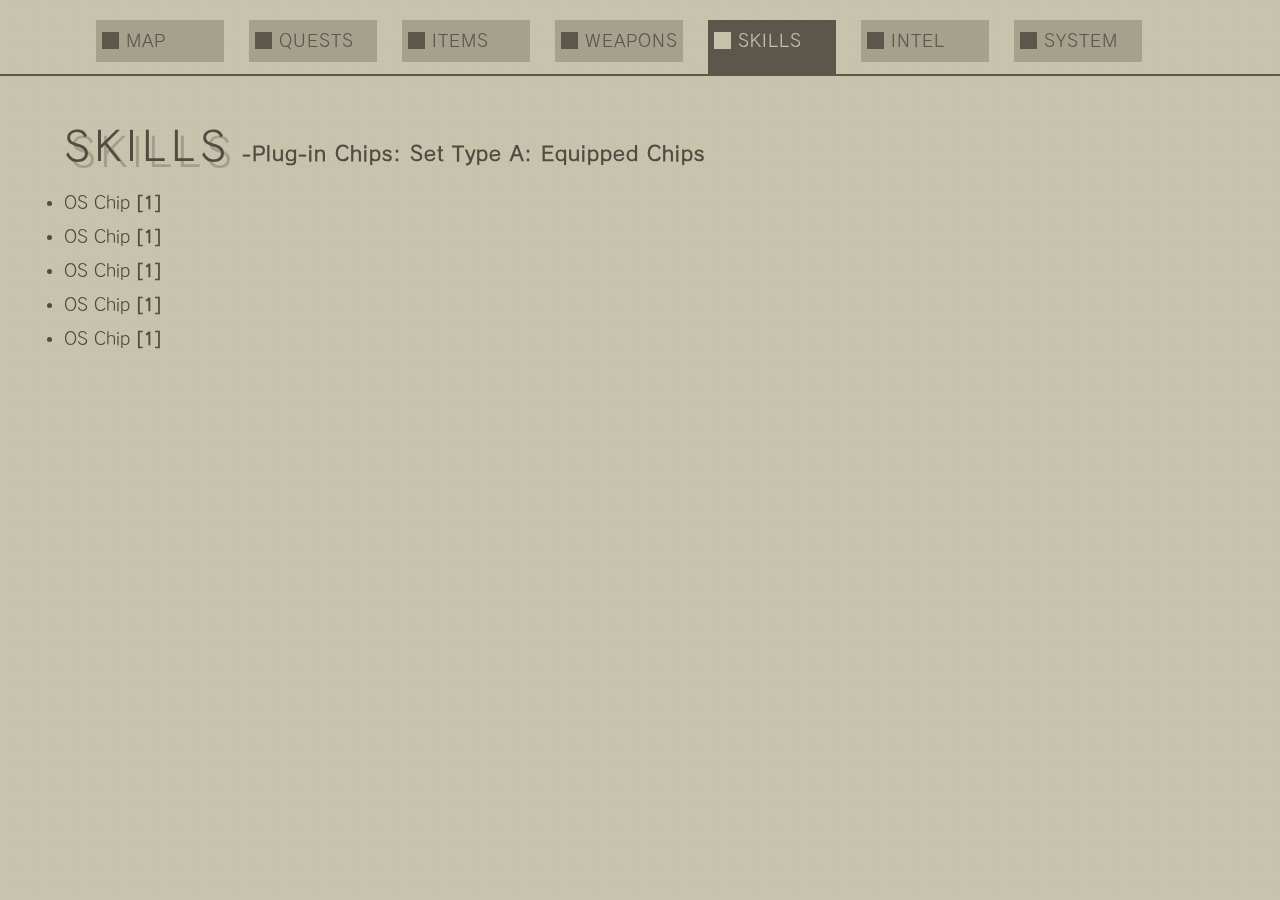
==== plugin/index.html @ 489c1a50 "plugin" ====
<!doctype html>

<script src="http://ajax.googleapis.com/ajax/libs/jquery/1.10.2/jquery.min.js"></script>
<link href='https://fonts.googleapis.com/css?family=Open+Sans:400,600,300' rel='stylesheet' type='text/css'>
<link rel="stylesheet" type="text/css" href="../css/plugin.css" />

<html>
<head> <title> Plug-in Chips </title> </head>

<body>

<div id="checkerboard"></div>

<div id="nav">
	<ul>
		<li /> Map
		<li /> Quests
		<li /> Items
		<li /> Weapons
		<li class="active" /> Skills
		<li /> Intel
		<li /> System
	</ul>
</div>

<div id="container">
	<div class="header">
		<h3>Skills</h3>
		<h4> -Plug-in Chips: Set Type A: Equipped Chips</h4>
	</div>

	<div class="chips">
		<ul>
			<li /> OS Chip  <b>[1]</b> 
			<li /> OS Chip  <b>[1]</b> 
			<li /> OS Chip  <b>[1]</b> 
			<li /> OS Chip  <b>[1]</b> 
			<li /> OS Chip  <b>[1]</b> 
	</div>
</div>

</body>
---- css/plugin.css ----
* {
  margin: 0;
  padding: 0;
}
body {
  color: #504C41;
  background-color: #C6C2AB;
  font-size: 17px;
  font-family: 'Rodin', 'Open Sans', sans-serif;
  /*hunt for Rodin?*/
  box-sizing: border-box;
}
@font-face {
  font-family: Rodin;
  src: local('Rodin'), url(../Rodin.otf) format('opentype');
}
#checkerboard {
  opacity: 0.05;
  z-index: -1;
  position: fixed;
  top: 0;
  left: 0;
  height: 100%;
  width: 100%;
  background-image: linear-gradient(45deg, #fff 25%, transparent 25%), linear-gradient(-45deg, #fff 25%, transparent 25%), linear-gradient(45deg, transparent 75%, #fff 75%), linear-gradient(-45deg, transparent 75%, #fff 75%);
  background-size: 5px 5px;
  background-position: 0 0, 2.5px 0, 2.5px -2.5px, 0px 2.5px;
  /*	background-position: 0 0, 0 10px, 10px -10px, -10px 0px;
*/
}
#nav {
  height: 50px;
  opacity: 0.9;
  padding-bottom: 4px;
  border-bottom: 2px solid #504C41;
}
#nav:after {
  content: "";
  display: block;
  clear: both;
}
#nav ul {
  height: 100%;
  max-width: 85%;
  margin: 20px auto;
}
#nav ul li {
  background-color: #A29E8A;
  list-style-type: none;
  display: block;
  float: left;
  text-transform: uppercase;
  padding: 4px;
  width: 120px;
  margin-right: 25px;
  margin-bottom: 10px;
  letter-spacing: 1px;
  transition: 0.1s background-color, color;
}
#nav ul li:before {
  content: '';
  display: inline-block;
  position: relative;
  top: 2px;
  height: 17px;
  width: 17px;
  background-color: #504C41;
  margin-left: 2px;
}
#nav ul li:hover,
#nav ul li.active {
  cursor: crosshair;
  background-color: #504C41;
  color: #C6C2AB;
  height: 100%;
  padding-bottom: 0;
}
#nav ul li:hover:before,
#nav ul li.active:before {
  background-color: #C6C2AB;
}
#container {
  width: 90%;
  margin: 30px auto;
}
#container .header h3 {
  letter-spacing: 5px;
  text-transform: uppercase;
  font-size: 40px;
  font-weight: normal;
  text-shadow: 6px 6px #A29E8A;
}
#container .header h3,
#container .header h4 {
  display: inline-block;
}
#container .header h4 {
  font-size: 20px;
  margin-left: 5px;
  letter-spacing: 1px;
}
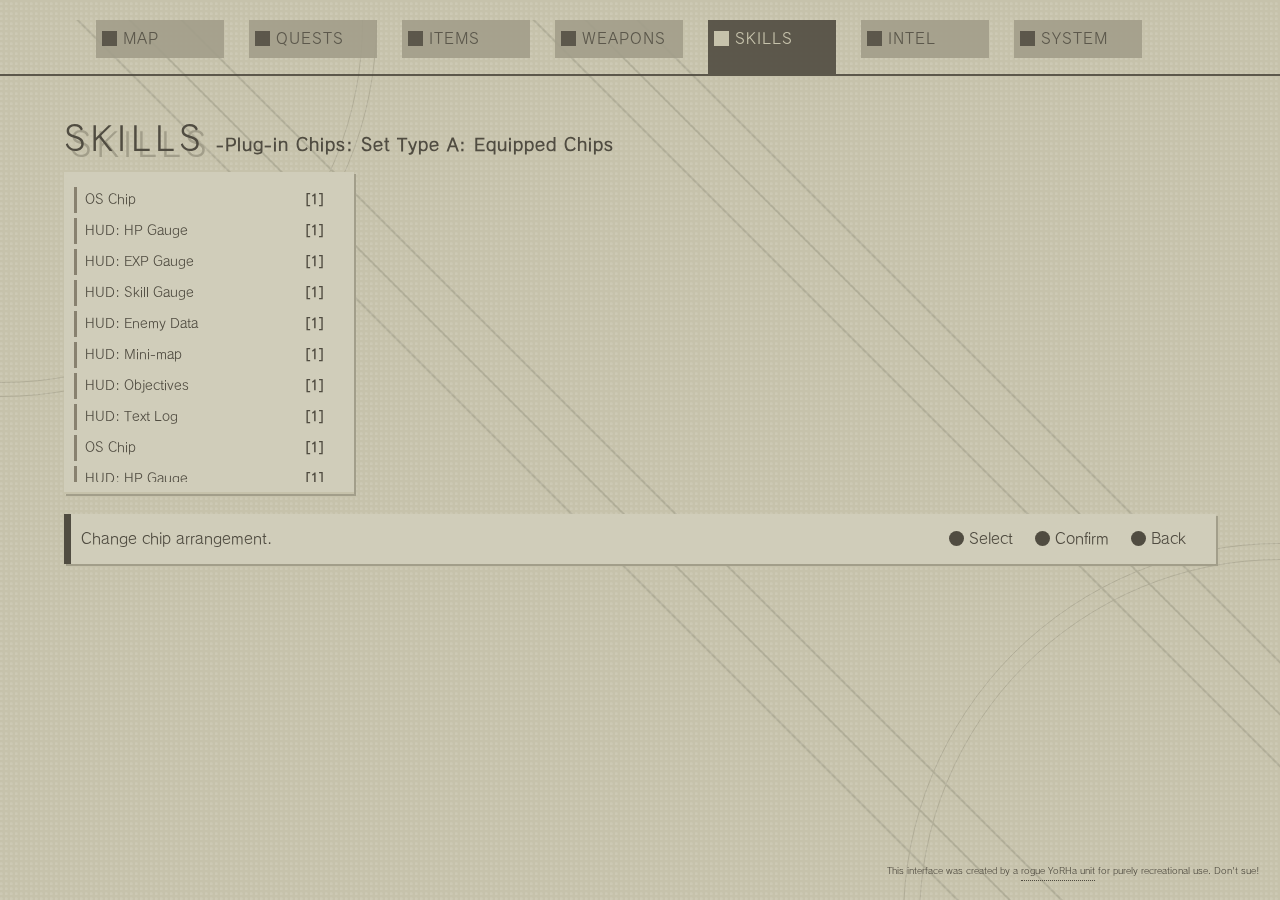
==== commit 29cb53e4: "more nier" ====
--- a/plugin/index.html
+++ b/plugin/index.html
@@ -10,6 +10,23 @@
 <body>
 
 <div id="checkerboard"></div>
+<div id="shapes">
+
+	<div class="circle one">
+		<div class="circle"> </div>
+	</div>
+	<div class="circle two">
+		<div class="circle"> </div>
+	</div>
+
+	<div class="diag"></div>
+	<div class="diag"></div>
+	<div class="diag space"></div>
+
+	<div class="diag"></div>
+	<div class="diag"></div>
+	<div class="diag"></div>
+</div>
 
 <div id="nav">
 	<ul>
@@ -32,11 +49,36 @@
 	<div class="chips">
 		<ul>
 			<li /> OS Chip  <b>[1]</b> 
+			<li />HUD: HP Gauge <b>[1]</b> 
+			<li />HUD: EXP Gauge <b>[1]</b> 
+			<li />HUD: Skill Gauge <b>[1]</b> 
+			<li />HUD: Enemy Data <b>[1]</b> 
+			<li />HUD: Mini-map <b>[1]</b> 
+			<li />HUD: Objectives <b>[1]</b> 
+			<li />HUD: Text Log <b>[1]</b> 
+
 			<li /> OS Chip  <b>[1]</b> 
-			<li /> OS Chip  <b>[1]</b> 
-			<li /> OS Chip  <b>[1]</b> 
-			<li /> OS Chip  <b>[1]</b> 
+			<li />HUD: HP Gauge <b>[1]</b> 
+			<li />HUD: EXP Gauge <b>[1]</b> 
+			<li />HUD: Skill Gauge <b>[1]</b> 
+			<li />HUD: Enemy Data <b>[1]</b> 
+			<li />HUD: Mini-map <b>[1]</b> 
+			<li />HUD: Objectives <b>[1]</b> 
+			<li />HUD: Text Log <b>[1]</b> 
+
 	</div>
+
+	<div class="select">
+
+	Change chip arrangement.
+
+	<ul class="options">
+		<li /> Select
+		<li /> Confirm
+		<li /> Back
+	</ul>
 </div>
 
+
+<div id="creds">This interface was created by a <a href="..">rogue YoRHa unit</a> for purely recreational use. Don't sue! </div>
 </body>
--- a/css/plugin.css
+++ b/css/plugin.css
@@ -1,3 +1,27 @@
+::-webkit-scrollbar {
+  -webkit-appearance: none;
+  width: 3px;
+}
+::-webkit-scrollbar-thumb {
+  border-radius: 4px;
+  background-color: rgba(0, 0, 0, 0.5);
+  box-shadow: 0 0 1px rgba(255, 255, 255, 0.5);
+  margin-right: 4px;
+}
+@font-face {
+  font-family: Rodin;
+  src: local('Rodin'), url(../Rodin.otf) format('opentype');
+}
+.square {
+  content: '';
+  display: inline-block;
+  position: relative;
+  top: 2px;
+  height: 15px;
+  width: 15px;
+  background-color: #504C41;
+  margin-left: 2px;
+}
 * {
   margin: 0;
   padding: 0;
@@ -5,17 +29,53 @@
 body {
   color: #504C41;
   background-color: #C6C2AB;
-  font-size: 17px;
+  font-size: 15px;
   font-family: 'Rodin', 'Open Sans', sans-serif;
   /*hunt for Rodin?*/
   box-sizing: border-box;
 }
-@font-face {
-  font-family: Rodin;
-  src: local('Rodin'), url(../Rodin.otf) format('opentype');
+#shapes {
+  overflow: hidden;
+  height: 100%;
+  width: 100%;
+  position: fixed;
+  z-index: -3;
+  opacity: 0.6;
+}
+#shapes .circle {
+  width: 750px;
+  height: 750px;
+  border-radius: 100%;
+  background-color: transparent;
+  border: 1px solid #A29E8A;
+}
+#shapes .circle > .circle {
+  margin: 15px;
+  height: 720px;
+  width: 720px;
+}
+#shapes .circle.one {
+  position: absolute;
+  top: -375px;
+  left: -375px;
+}
+#shapes .circle.two {
+  position: absolute;
+  bottom: -375px;
+  right: -375px;
+}
+#shapes .diag {
+  width: 100%;
+  height: 1px;
+  border-bottom: 1px solid #A29E8A;
+  transform: rotate(45deg) scale(2);
+  margin-bottom: 50px;
+}
+#shapes .diag.space {
+  margin-bottom: 350px;
 }
 #checkerboard {
-  opacity: 0.05;
+  opacity: 0.12;
   z-index: -1;
   position: fixed;
   top: 0;
@@ -62,8 +122,8 @@
   display: inline-block;
   position: relative;
   top: 2px;
-  height: 17px;
-  width: 17px;
+  height: 15px;
+  width: 15px;
   background-color: #504C41;
   margin-left: 2px;
 }
@@ -83,10 +143,38 @@
   width: 90%;
   margin: 30px auto;
 }
+#container .chips {
+  font-size: 13px;
+  display: inline-block;
+  border-bottom: 2px solid #C6C2AB;
+}
+#container .chips ul {
+  list-style: none;
+  height: 300px;
+  width: 250px;
+  overflow-y: scroll;
+  padding-right: 20px;
+}
+#container .chips ul li {
+  border-left: 5px solid #88816f;
+  padding-left: 8px;
+  margin: 5px -2px;
+  padding-right: 15px;
+  margin-right: -15px;
+}
+#container .chips ul li b {
+  float: right;
+}
+#container .chips ul li:hover {
+  cursor: crosshair;
+  background-color: #504C41;
+  color: #C6C2AB;
+  transition: 0.1s all;
+}
 #container .header h3 {
   letter-spacing: 5px;
   text-transform: uppercase;
-  font-size: 40px;
+  font-size: 33px;
   font-weight: normal;
   text-shadow: 6px 6px #A29E8A;
 }
@@ -95,7 +183,55 @@
   display: inline-block;
 }
 #container .header h4 {
-  font-size: 20px;
+  font-size: 17px;
   margin-left: 5px;
   letter-spacing: 1px;
 }
+#container .chips,
+#container .select {
+  z-index: 0;
+  padding: 10px;
+  background-color: #d0cdba;
+  box-shadow: 2px 2px #A29E8A;
+}
+#container .select {
+  margin-top: 20px;
+  border-left: 7px solid #504C41;
+}
+#container .select ul.options {
+  float: right;
+}
+#container .select ul.options li {
+  float: left;
+  margin-right: 20px;
+  list-style-type: none;
+}
+#container .select ul.options li:before {
+  content: '';
+  display: inline-block;
+  position: relative;
+  top: 2px;
+  height: 15px;
+  width: 15px;
+  background-color: #504C41;
+  margin-left: 2px;
+  border-radius: 99px;
+}
+#creds {
+  position: fixed;
+  bottom: 0;
+  right: 0;
+  font-size: 9px;
+  padding: 20px;
+}
+#creds a {
+  text-decoration: none;
+  color: #504C41;
+  margin-bottom: -5px;
+  display: inline-block;
+  border-bottom: 1px dotted #504C41;
+}
+#creds a:hover {
+  color: #000000;
+  cursor: crosshair;
+}
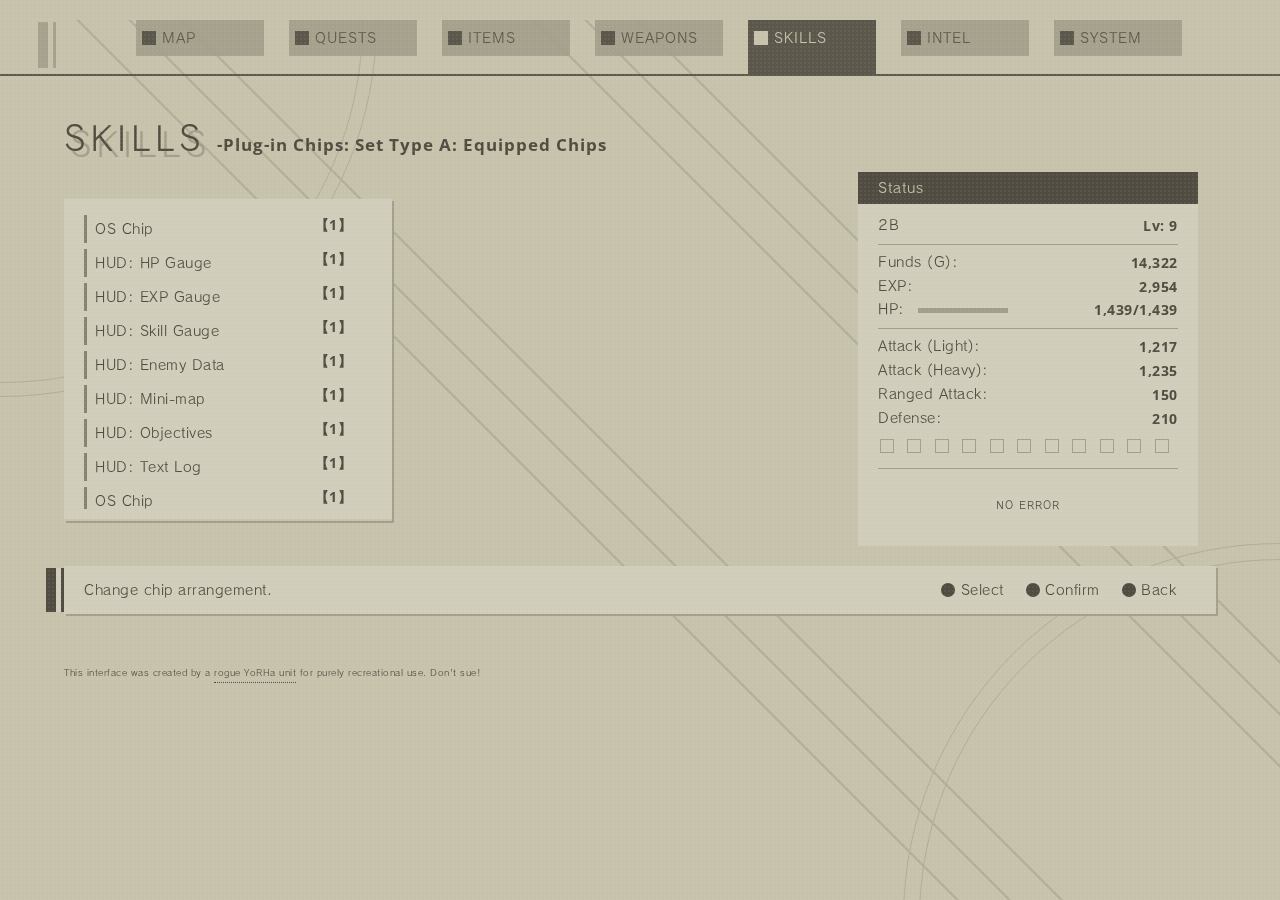
==== commit 9f69fdcc: "screams" ====
--- a/plugin/index.html
+++ b/plugin/index.html
@@ -5,6 +5,7 @@
 <link rel="stylesheet" type="text/css" href="../css/plugin.css" />
 
 <html>
+<meta charset="utf-8">
 <head> <title> Plug-in Chips </title> </head>
 
 <body>
@@ -48,24 +49,57 @@
 
 	<div class="chips">
 		<ul>
-			<li /> OS Chip  <b>[1]</b> 
-			<li />HUD: HP Gauge <b>[1]</b> 
-			<li />HUD: EXP Gauge <b>[1]</b> 
-			<li />HUD: Skill Gauge <b>[1]</b> 
-			<li />HUD: Enemy Data <b>[1]</b> 
-			<li />HUD: Mini-map <b>[1]</b> 
-			<li />HUD: Objectives <b>[1]</b> 
-			<li />HUD: Text Log <b>[1]</b> 
+			<li /> OS Chip  <b>1</b> 
+			<li />HUD: HP Gauge <b>1</b> 
+			<li />HUD: EXP Gauge <b>1</b> 
+			<li />HUD: Skill Gauge <b>1</b> 
+			<li />HUD: Enemy Data <b>1</b> 
+			<li />HUD: Mini-map <b>1</b> 
+			<li />HUD: Objectives <b>1</b> 
+			<li />HUD: Text Log <b>1</b> 
 
-			<li /> OS Chip  <b>[1]</b> 
-			<li />HUD: HP Gauge <b>[1]</b> 
-			<li />HUD: EXP Gauge <b>[1]</b> 
-			<li />HUD: Skill Gauge <b>[1]</b> 
-			<li />HUD: Enemy Data <b>[1]</b> 
-			<li />HUD: Mini-map <b>[1]</b> 
-			<li />HUD: Objectives <b>[1]</b> 
-			<li />HUD: Text Log <b>[1]</b> 
+			<li /> OS Chip  <b>1</b> 
+			<li />HUD: HP Gauge <b>1</b> 
+			<li />HUD: EXP Gauge <b>1</b> 
+			<li />HUD: Skill Gauge <b>1</b> 
+			<li />HUD: Enemy Data <b>1</b> 
+			<li />HUD: Mini-map <b>1</b> 
+			<li />HUD: Objectives <b>1</b> 
+			<li />HUD: Text Log <b>1</b> 
 
+	</div>
+
+	<div class="status">
+		<h2>Status</h2>
+		<ul>
+			<li /> 2B <b>Lv: 9</b>
+			<hr>
+			<li /> Funds (G): <b>14,322</b>
+			<li /> EXP: <b>2,954</b>
+			<li /> HP: <div class="hp"></div> <b>1,439/1,439</b>
+			<hr>
+			<li /> Attack (Light): <b>1,217</b>
+			<li /> Attack (Heavy): <b>1,235</b>
+			<li /> Ranged Attack: <b>150</b>
+			<li /> Defense: <b>210</b>
+		</ul>
+		<div class="squares">
+			<div> </div>
+			<div> </div>
+			<div> </div>
+			<div> </div>
+			<div> </div>
+			<div> </div>
+			<div> </div>
+			<div> </div>
+			<div> </div>
+			<div> </div>
+			<div> </div>
+		</div>
+		<hr>
+		<div class="error">
+			<span>No error</span>
+		</div>
 	</div>
 
 	<div class="select">
--- a/css/plugin.css
+++ b/css/plugin.css
@@ -11,14 +11,20 @@
 @font-face {
   font-family: Rodin;
   src: local('Rodin'), url(../Rodin.otf) format('opentype');
+  font-weight: normal;
+}
+@font-face {
+  font-family: Rodin;
+  src: local('Rodin'), url(../Rodin-bold.otf) format('opentype');
+  font-weight: bold;
 }
 .square {
   content: '';
   display: inline-block;
   position: relative;
   top: 2px;
-  height: 15px;
-  width: 15px;
+  height: 14px;
+  width: 14px;
   background-color: #504C41;
   margin-left: 2px;
 }
@@ -29,9 +35,10 @@
 body {
   color: #504C41;
   background-color: #C6C2AB;
-  font-size: 15px;
+  font-size: 14px;
   font-family: 'Rodin', 'Open Sans', sans-serif;
   /*hunt for Rodin?*/
+  letter-spacing: 0.5px;
   box-sizing: border-box;
 }
 #shapes {
@@ -75,16 +82,17 @@
   margin-bottom: 350px;
 }
 #checkerboard {
-  opacity: 0.12;
-  z-index: -1;
+  opacity: 0.06;
+  pointer-events: none;
+  z-index: 1;
   position: fixed;
   top: 0;
   left: 0;
   height: 100%;
   width: 100%;
   background-image: linear-gradient(45deg, #fff 25%, transparent 25%), linear-gradient(-45deg, #fff 25%, transparent 25%), linear-gradient(45deg, transparent 75%, #fff 75%), linear-gradient(-45deg, transparent 75%, #fff 75%);
-  background-size: 5px 5px;
-  background-position: 0 0, 2.5px 0, 2.5px -2.5px, 0px 2.5px;
+  background-size: 4px 4px;
+  background-position: 0 0, 2px 0, 2px -2px, 0px 2px;
   /*	background-position: 0 0, 0 10px, 10px -10px, -10px 0px;
 */
 }
@@ -103,6 +111,8 @@
   height: 100%;
   max-width: 85%;
   margin: 20px auto;
+  padding-left: 80px;
+  box-shadow: -5px 0px 0px -2px #A29E8A, -10px 0px 0px -2px #C6C2AB, -20px 0px 0px -2px #A29E8A;
 }
 #nav ul li {
   background-color: #A29E8A;
@@ -122,8 +132,8 @@
   display: inline-block;
   position: relative;
   top: 2px;
-  height: 15px;
-  width: 15px;
+  height: 14px;
+  width: 14px;
   background-color: #504C41;
   margin-left: 2px;
 }
@@ -144,26 +154,31 @@
   margin: 30px auto;
 }
 #container .chips {
-  font-size: 13px;
+  font-size: 14px;
   display: inline-block;
   border-bottom: 2px solid #C6C2AB;
 }
 #container .chips ul {
   list-style: none;
   height: 300px;
-  width: 250px;
   overflow-y: scroll;
   padding-right: 20px;
 }
 #container .chips ul li {
   border-left: 5px solid #88816f;
   padding-left: 8px;
-  margin: 5px -2px;
+  margin: 6px -2px;
   padding-right: 15px;
   margin-right: -15px;
 }
 #container .chips ul li b {
   float: right;
+}
+#container .chips ul li b:before {
+  content: '【';
+}
+#container .chips ul li b:after {
+  content: '】';
 }
 #container .chips ul li:hover {
   cursor: crosshair;
@@ -187,16 +202,59 @@
   margin-left: 5px;
   letter-spacing: 1px;
 }
+#container .chips {
+  margin-right: 25%;
+  width: 25%;
+}
+#container .status {
+  display: inline-block;
+  margin-left: 15%;
+  width: 26%;
+}
+#container .status .hp {
+  display: inline-block;
+  height: 5px;
+  width: 90px;
+  margin: 0 8px;
+  background-color: #A29E8A;
+  vertical-align: middle;
+}
+#container .status h2 {
+  letter-spacing: 1px;
+  background: #504C41;
+  font-weight: normal;
+  color: #C6C2AB;
+  font-size: 14px;
+  margin: -10px -20px 10px -20px;
+  padding: 2px 4px 2px 20px;
+}
+#container .status ul li {
+  list-style-type: none;
+  line-height: 1.7em;
+}
+#container .status ul li b {
+  float: right;
+}
+#container .status hr {
+  margin: 6px 0;
+  border: 0;
+  border-bottom: 1px solid #A29E8A;
+}
+#container .status,
 #container .chips,
 #container .select {
   z-index: 0;
-  padding: 10px;
+  padding: 10px 20px;
   background-color: #d0cdba;
+}
+#container .chips {
   box-shadow: 2px 2px #A29E8A;
 }
 #container .select {
   margin-top: 20px;
-  border-left: 7px solid #504C41;
+  box-shadow: -5px 0px 0px -2px #504C41, -10px 0px 0px -2px #d0cdba, -20px 0px 0px -2px #504C41, 2px 2px #A29E8A;
+  /*		border-left: 2px solid @dark_brown;
+*/
 }
 #container .select ul.options {
   float: right;
@@ -211,18 +269,39 @@
   display: inline-block;
   position: relative;
   top: 2px;
-  height: 15px;
-  width: 15px;
+  height: 14px;
+  width: 14px;
   background-color: #504C41;
   margin-left: 2px;
   border-radius: 99px;
 }
+.squares {
+  text-align: center;
+  margin: 4px auto;
+}
+.squares > div {
+  height: 12px;
+  width: 12px;
+  border: 1px solid #A29E8A;
+  display: inline-block;
+  margin-right: 8px;
+}
+.error {
+  text-align: center;
+}
+.error span {
+  display: inline-block;
+  padding: 20px;
+  margin: 0 auto;
+  text-transform: uppercase;
+  font-size: 10.5px;
+  letter-spacing: 1px;
+}
 #creds {
-  position: fixed;
   bottom: 0;
   right: 0;
   font-size: 9px;
-  padding: 20px;
+  margin-top: 50px;
 }
 #creds a {
   text-decoration: none;
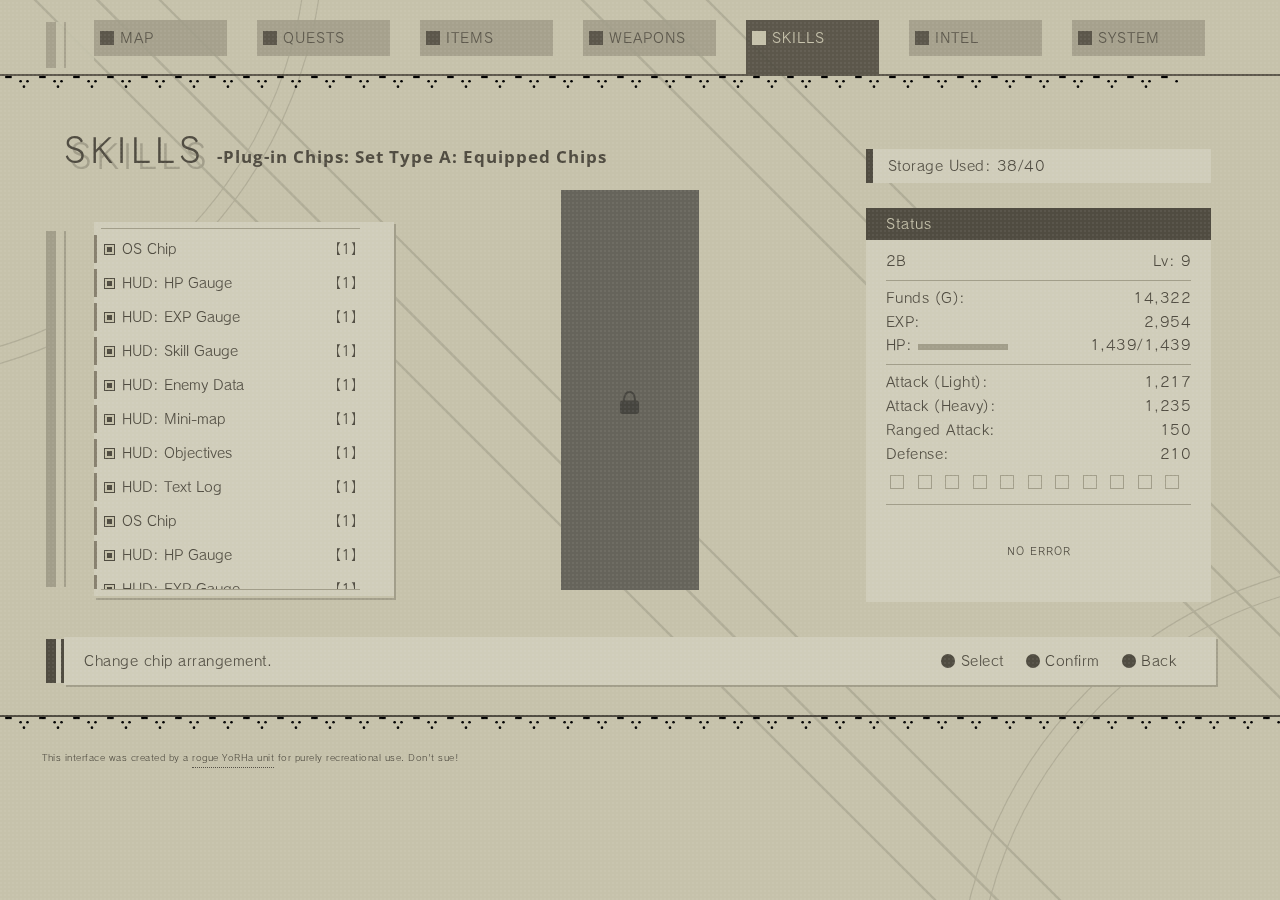
==== commit b3c811a0: "icons and borders and things" ====
--- a/plugin/index.html
+++ b/plugin/index.html
@@ -40,6 +40,7 @@
 		<li /> System
 	</ul>
 </div>
+<div class="glyph-container nav"></div>
 
 <div id="container">
 	<div class="header">
@@ -48,8 +49,9 @@
 	</div>
 
 	<div class="chips">
+		<hr>
 		<ul>
-			<li /> OS Chip  <b>1</b> 
+			<li />OS Chip  <b>1</b> 
 			<li />HUD: HP Gauge <b>1</b> 
 			<li />HUD: EXP Gauge <b>1</b> 
 			<li />HUD: Skill Gauge <b>1</b> 
@@ -58,7 +60,7 @@
 			<li />HUD: Objectives <b>1</b> 
 			<li />HUD: Text Log <b>1</b> 
 
-			<li /> OS Chip  <b>1</b> 
+			<li />OS Chip  <b>1</b> 
 			<li />HUD: HP Gauge <b>1</b> 
 			<li />HUD: EXP Gauge <b>1</b> 
 			<li />HUD: Skill Gauge <b>1</b> 
@@ -66,52 +68,63 @@
 			<li />HUD: Mini-map <b>1</b> 
 			<li />HUD: Objectives <b>1</b> 
 			<li />HUD: Text Log <b>1</b> 
-
+		</ul>
+		<hr>
 	</div>
 
-	<div class="status">
-		<h2>Status</h2>
-		<ul>
-			<li /> 2B <b>Lv: 9</b>
+	<div class="storage">
+		<div class="lock"></div>
+	</div>
+
+	<div class="status-container">
+		<div class="storage-used">
+			Storage Used: 38/40
+		</div>
+
+		<div class="status">
+			<h2>Status</h2>
+			<ul>
+				<li /> 2B <b>Lv: 9</b>
+				<hr>
+				<li /> Funds (G): <b>14,322</b>
+				<li /> EXP: <b>2,954</b>
+				<li /> HP: <div class="hp"></div> <b>1,439/1,439</b>
+				<hr>
+				<li /> Attack (Light): <b>1,217</b>
+				<li /> Attack (Heavy): <b>1,235</b>
+				<li /> Ranged Attack: <b>150</b>
+				<li /> Defense: <b>210</b>
+			</ul>
+			<div class="squares">
+				<div> </div>
+				<div> </div>
+				<div> </div>
+				<div> </div>
+				<div> </div>
+				<div> </div>
+				<div> </div>
+				<div> </div>
+				<div> </div>
+				<div> </div>
+				<div> </div>
+			</div>
 			<hr>
-			<li /> Funds (G): <b>14,322</b>
-			<li /> EXP: <b>2,954</b>
-			<li /> HP: <div class="hp"></div> <b>1,439/1,439</b>
-			<hr>
-			<li /> Attack (Light): <b>1,217</b>
-			<li /> Attack (Heavy): <b>1,235</b>
-			<li /> Ranged Attack: <b>150</b>
-			<li /> Defense: <b>210</b>
-		</ul>
-		<div class="squares">
-			<div> </div>
-			<div> </div>
-			<div> </div>
-			<div> </div>
-			<div> </div>
-			<div> </div>
-			<div> </div>
-			<div> </div>
-			<div> </div>
-			<div> </div>
-			<div> </div>
-		</div>
-		<hr>
-		<div class="error">
-			<span>No error</span>
+			<div class="error">
+				<span>No error</span>
+			</div>
 		</div>
 	</div>
 
 	<div class="select">
-
-	Change chip arrangement.
-
-	<ul class="options">
-		<li /> Select
-		<li /> Confirm
-		<li /> Back
-	</ul>
-</div>
+		Change chip arrangement.
+		<ul class="options">
+			<li /> Select
+			<li /> Confirm
+			<li /> Back
+		</ul>
+	</div>
+</div> <!--close container-->
+<div class="glyph-container border"></div>
 
 
 <div id="creds">This interface was created by a <a href="..">rogue YoRHa unit</a> for purely recreational use. Don't sue! </div>
--- a/css/plugin.css
+++ b/css/plugin.css
@@ -27,6 +27,26 @@
   width: 14px;
   background-color: #504C41;
   margin-left: 2px;
+}
+.glyph {
+  background-image: url('../plugin/nier.svg');
+  background-size: contain;
+  background-repeat: repeat-x;
+}
+.glyph-container {
+  background-image: url('../plugin/nier.svg');
+  background-size: contain;
+  background-repeat: repeat-x;
+  height: 12px;
+}
+.glyph-container.nav {
+  width: 92%;
+  xmargin-left: 42px;
+}
+.glyph-container.border {
+  width: 100%;
+  margin: 0;
+  border-top: 2px solid #504C41;
 }
 * {
   margin: 0;
@@ -41,11 +61,15 @@
   letter-spacing: 0.5px;
   box-sizing: border-box;
 }
+b {
+  font-weight: normal;
+}
 #shapes {
   overflow: hidden;
   height: 100%;
   width: 100%;
   position: fixed;
+  transform: scale(1.2);
   z-index: -3;
   opacity: 0.6;
 }
@@ -109,10 +133,11 @@
 }
 #nav ul {
   height: 100%;
-  max-width: 85%;
+  max-width: 90%;
   margin: 20px auto;
-  padding-left: 80px;
-  box-shadow: -5px 0px 0px -2px #A29E8A, -10px 0px 0px -2px #C6C2AB, -20px 0px 0px -2px #A29E8A;
+  box-shadow: -30px 0px 0px -2px #C6C2AB, -32px 0px 0px -2px #A29E8A, -40px 0px 0px -2px #C6C2AB, -50px 0px 0px -2px #A29E8A;
+  position: relative;
+  left: 30px;
 }
 #nav ul li {
   background-color: #A29E8A;
@@ -121,8 +146,8 @@
   float: left;
   text-transform: uppercase;
   padding: 4px;
-  width: 120px;
-  margin-right: 25px;
+  width: 125px;
+  margin-right: 30px;
   margin-bottom: 10px;
   letter-spacing: 1px;
   transition: 0.1s background-color, color;
@@ -156,20 +181,40 @@
 #container .chips {
   font-size: 14px;
   display: inline-block;
+  letter-spacing: 0;
   border-bottom: 2px solid #C6C2AB;
+  margin-left: 30px;
+}
+#container .chips hr {
+  position: relative;
+  left: 2.5%;
+  width: 90%;
+  border: 0;
+  border-bottom: 1px solid #A29E8A;
 }
 #container .chips ul {
   list-style: none;
-  height: 300px;
+  height: 360px;
   overflow-y: scroll;
-  padding-right: 20px;
+  padding-right: 30px;
+  box-shadow: -30px 0px 0px -2px #C6C2AB, -32px 0px 0px -2px #A29E8A, -40px 0px 0px -2px #C6C2AB, -50px 0px 0px -2px #A29E8A;
 }
 #container .chips ul li {
   border-left: 5px solid #88816f;
   padding-left: 8px;
   margin: 6px -2px;
-  padding-right: 15px;
-  margin-right: -15px;
+  min-width: 260px;
+  position: relative;
+}
+#container .chips ul li:before {
+  content: '';
+  display: inline-block;
+  height: 5px;
+  width: 5px;
+  background-color: #504C41;
+  margin-right: 8px;
+  border: 2px solid #C6C2AB;
+  outline: 1px solid #504C41;
 }
 #container .chips ul li b {
   float: right;
@@ -202,20 +247,38 @@
   margin-left: 5px;
   letter-spacing: 1px;
 }
+#container .storage {
+  width: 12%;
+  height: 400px;
+  margin: 0 14%;
+  background-color: #66645B;
+  display: inline-block;
+}
+#container .storage .lock {
+  background-image: url('../plugin/lock.svg');
+  background-size: contain;
+  background-position: center;
+  background-repeat: no-repeat;
+  margin-top: 200px;
+  height: 25px;
+  opacity: 0.3;
+}
 #container .chips {
-  margin-right: 25%;
+  /*		margin-right: 25%;
+*/
   width: 25%;
 }
-#container .status {
-  display: inline-block;
-  margin-left: 15%;
-  width: 26%;
+#container .status-container {
+  display: inline-block;
+  /*margin-left: 15%;*/
+  width: 30%;
+  position: relative;
+  top: -35px;
 }
 #container .status .hp {
   display: inline-block;
-  height: 5px;
+  height: 6px;
   width: 90px;
-  margin: 0 8px;
   background-color: #A29E8A;
   vertical-align: middle;
 }
@@ -248,10 +311,19 @@
   background-color: #d0cdba;
 }
 #container .chips {
+  padding: 6px 12px 6px 0;
+}
+#container .storage-used {
+  background-color: #d0cdba;
+  padding: 3px 15px;
+  border-left: 7px solid #504C41;
+  margin-bottom: 25px;
+}
+#container .chips {
   box-shadow: 2px 2px #A29E8A;
 }
 #container .select {
-  margin-top: 20px;
+  margin-top: 0px;
   box-shadow: -5px 0px 0px -2px #504C41, -10px 0px 0px -2px #d0cdba, -20px 0px 0px -2px #504C41, 2px 2px #A29E8A;
   /*		border-left: 2px solid @dark_brown;
 */
@@ -291,7 +363,7 @@
 }
 .error span {
   display: inline-block;
-  padding: 20px;
+  padding: 30px;
   margin: 0 auto;
   text-transform: uppercase;
   font-size: 10.5px;
@@ -301,7 +373,7 @@
   bottom: 0;
   right: 0;
   font-size: 9px;
-  margin-top: 50px;
+  margin: 20px 42px;
 }
 #creds a {
   text-decoration: none;
